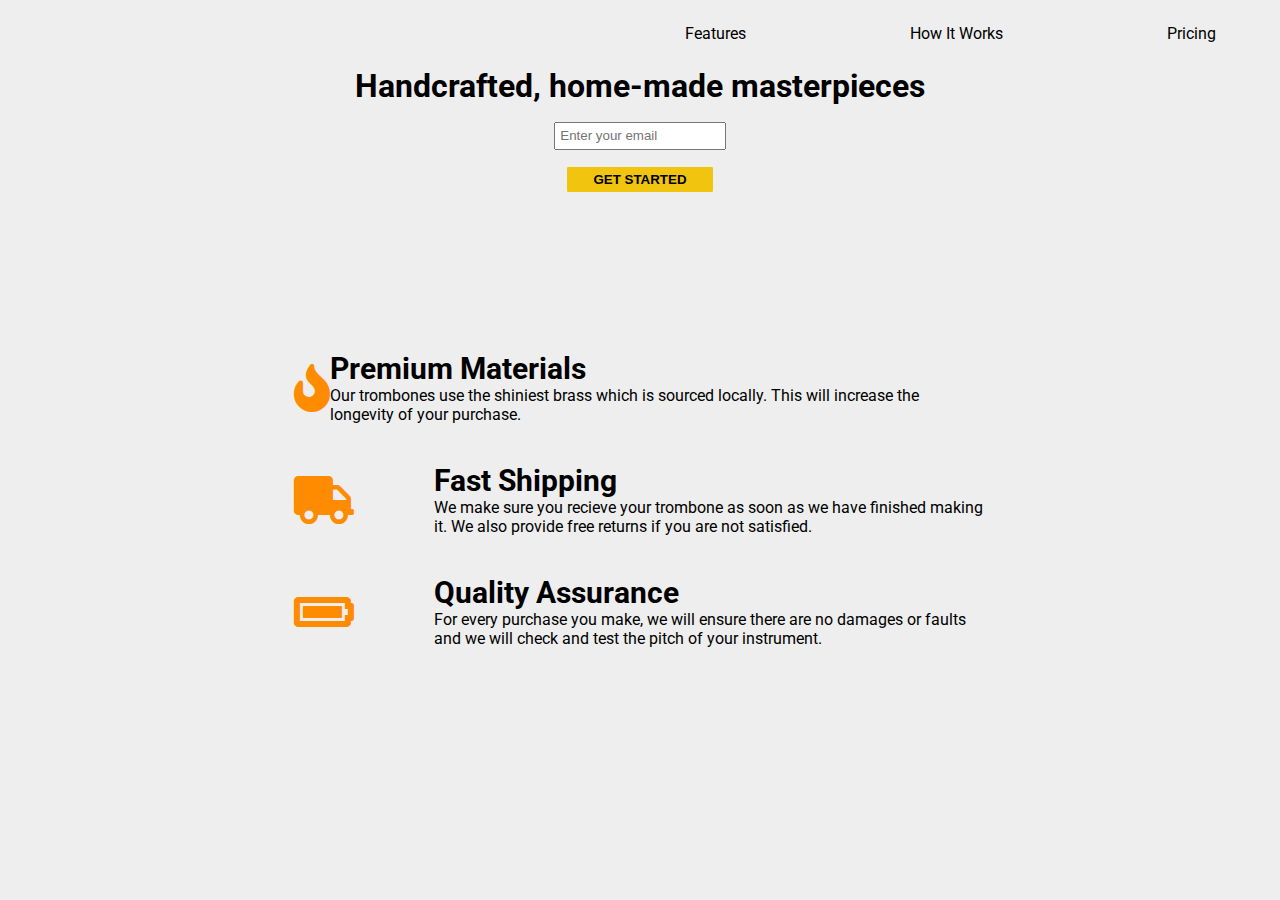
==== projects/product-landing-page/index.html @ 4a82d989 "restructured projects" ====
<!DOCTYPE html>
<html lang="en">
  <head>
    <meta charset="UTF-8" />
    <meta http-equiv="X-UA-Compatible" content="IE=edge" />
    <meta name="viewport" content="width=device-width, initial-scale=1.0" />
    <title>Product Landing Page</title>
    <link
      rel="stylesheet"
      href="https://use.fontawesome.com/releases/v5.8.1/css/all.css"
    />
    <link rel="stylesheet" href="styles.css" />
  </head>
  <body>
    <main id="container">
      <!-- Header -->
      <header id="header">
        <img
          src="https://cdn.freecodecamp.org/testable-projects-fcc/images/product-landing-page-logo.png"
          alt=""
          id="header-img"
        />
        <nav id="nav-bar">
          <a href="#features" class="nav-link">Features</a>
          <a href="#how-it-works" class="nav-link">How It Works</a>
          <a href="#pricing" class="nav-link">Pricing</a>
        </nav>
      </header>
      <!-- End of Header -->
      <!-- Hero -->
      <section id="hero">
        <form action="https://www.freecodecamp.com/email-submit" id="form">
          <h1>Handcrafted, home-made masterpieces</h1>
          <input
            type="email"
            name=""
            id="email"
            required
            placeholder="Enter your email"
          />
          <input type="submit" value="get started" id="submit" />
        </form>
      </section>
      <!-- End of Hero -->
      <section id="features">
        <ul class="feature-list">
          <li class="feature-container">
            <i class="fa fa-3x fa-fire"></i>
            <div>
              <h2>premium materials</h2>
              Our trombones use the shiniest brass which is sourced locally.
              This will increase the longevity of your purchase.
            </div>
          </li>

          <li class="feature-container">
            <i class="fa fa-3x fa-truck"></i>
            <div>
              <h2>fast shipping</h2>
              We make sure you recieve your trombone as soon as we have finished
              making it. We also provide free returns if you are not satisfied.
            </div>
          </li>

          <li class="feature-container">
            <i class="fa fa-3x fa-battery-full" aria-hidden="true"></i>
            <div>
              <h2>quality assurance</h2>
              For every purchase you make, we will ensure there are no damages
              or faults and we will check and test the pitch of your instrument.
            </div>
          </li>
        </ul>
      </section>
      <section id="how-it-works"></section>
      <section id="pricing"></section>
    </main>
  </body>
</html>
---- projects/product-landing-page/styles.css ----
@import url("https://fonts.googleapis.com/css2?family=Roboto:wght@400;700&display=swap");

* {
  box-sizing: border-box;
  margin: 0;
  padding: 0;
}

body {
  font-family: "Roboto", sans-serif;
  background-color: #eee;
}

#container {
  width: 90%;
  margin: auto;
}

#header {
  display: flex;
  justify-content: space-between;
  align-items: center;
  padding: 1.5em 0em;
}

#header-img {
  width: 20em;
}

.nav-link {
  text-decoration: none;
  color: #000;
  margin-right: 10em;
}

.nav-link:last-of-type {
  margin-right: 0;
}

#form {
  width: 50%;
  margin: auto;
  text-align: center;
}

#email {
  width: 30%;
  display: block;
  margin: 1.25em auto;
  padding: 0.35em;
}

#submit {
  background-color: #f1c40f;
  text-transform: uppercase;
  font-weight: 700;
  padding: 0.4em 2em;
  border: 0;
  border-radius: 0.1em;
}

#features {
  margin-top: 10em;
}

.feature-container {
  list-style: none;
  display: grid;
  grid-template-columns: auto auto;
  width: 60%;
  margin: 0 auto 2.5rem auto;
  column-gap: 5em;
  align-items: center;
}

.feature-container h2 {
  text-transform: capitalize;
  font-weight: 700;
  font-size: 1.85em;
}

.feature-list > .feature-container > i {
  color: darkorange;
}

.feature-container:first-of-type {
  column-gap: 0em;
}
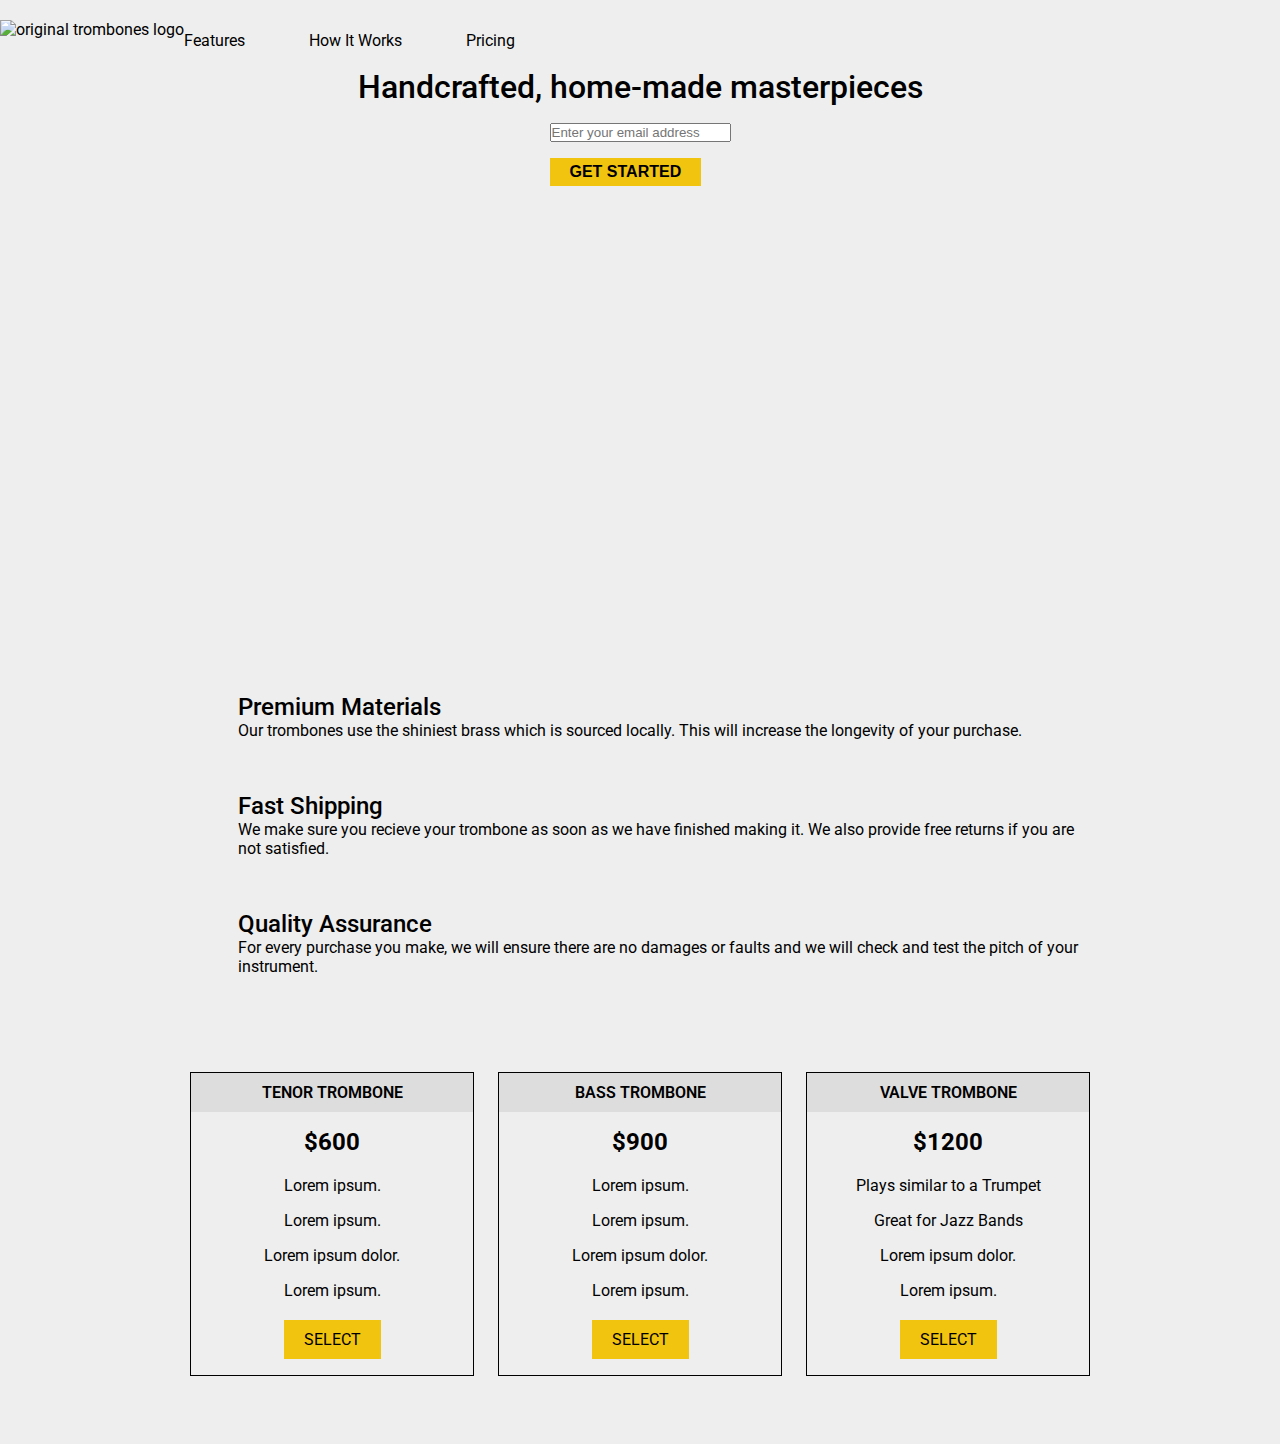
==== commit d23b3bb9: "restructured project" ====
--- a/projects/product-landing-page/index.html
+++ b/projects/product-landing-page/index.html
@@ -12,68 +12,155 @@
     <link rel="stylesheet" href="styles.css" />
   </head>
   <body>
-    <main id="container">
-      <!-- Header -->
-      <header id="header">
+    <main>
+      <header class="header" id="header">
         <img
+          id="header-img"
+          class="header-img"
           src="https://cdn.freecodecamp.org/testable-projects-fcc/images/product-landing-page-logo.png"
-          alt=""
-          id="header-img"
+          alt="original trombones logo"
         />
-        <nav id="nav-bar">
-          <a href="#features" class="nav-link">Features</a>
-          <a href="#how-it-works" class="nav-link">How It Works</a>
-          <a href="#pricing" class="nav-link">Pricing</a>
+        <nav id="nav-bar" class="nav-bar">
+          <li class="navbar-item">
+            <a href="#section-features" class="nav-link">Features</a>
+          </li>
+          <li class="navbar-item">
+            <a href="#section-how" class="nav-link">How It Works</a>
+          </li>
+          <li class="navbar-item">
+            <a href="#section-pricing" class="nav-link">Pricing</a>
+          </li>
         </nav>
       </header>
-      <!-- End of Header -->
-      <!-- Hero -->
-      <section id="hero">
-        <form action="https://www.freecodecamp.com/email-submit" id="form">
-          <h1>Handcrafted, home-made masterpieces</h1>
-          <input
-            type="email"
-            name=""
-            id="email"
-            required
-            placeholder="Enter your email"
-          />
-          <input type="submit" value="get started" id="submit" />
-        </form>
+      <section class="section section-hero">
+        <div class="hero-content">
+          <h1 class="heading u-margin-bottom-sm">
+            Handcrafted, home-made masterpieces
+          </h1>
+          <form action="https://www.freecodecamp.com/email-submit" id="form">
+            <input
+              type="email"
+              name="email"
+              id="email"
+              required
+              placeholder="Enter your email address"
+              class="form-input u-margin-bottom-sm"
+            />
+            <input
+              type="submit"
+              class="btn-submit"
+              id="submit"
+              value="Get Started"
+            />
+          </form>
+        </div>
       </section>
-      <!-- End of Hero -->
-      <section id="features">
-        <ul class="feature-list">
-          <li class="feature-container">
-            <i class="fa fa-3x fa-fire"></i>
-            <div>
-              <h2>premium materials</h2>
-              Our trombones use the shiniest brass which is sourced locally.
-              This will increase the longevity of your purchase.
+      <section class="section section-how" id="section-how">
+        <div class="u-container">
+          <iframe
+            width="560"
+            height="315"
+            src="https://www.youtube.com/embed/y8Yv4pnO7qc?si=YJSUxxcmJWvIsNf_"
+            title="YouTube video player"
+            frameborder="0"
+            allow="accelerometer; autoplay; clipboard-write; encrypted-media; gyroscope; picture-in-picture; web-share"
+            allowfullscreen
+            id="video"
+            class="video"
+          ></iframe>
+        </div>
+      </section>
+      <section class="section section-features" id="section-features">
+        <div class="u-container">
+          <div class="feature-container">
+            <div class="feature">
+              <span class="feature__icon">
+                <ion-icon name="flame"></ion-icon>
+              </span>
+              <div>
+                <p class="feature__title">Premium Materials</p>
+                <p class="feature__desc">
+                  Our trombones use the shiniest brass which is sourced locally.
+                  This will increase the longevity of your purchase.
+                </p>
+              </div>
             </div>
-          </li>
-
-          <li class="feature-container">
-            <i class="fa fa-3x fa-truck"></i>
-            <div>
-              <h2>fast shipping</h2>
-              We make sure you recieve your trombone as soon as we have finished
-              making it. We also provide free returns if you are not satisfied.
+            <div class="feature">
+              <span class="feature__icon">
+                <ion-icon name="airplane"></ion-icon>
+              </span>
+              <div>
+                <p class="feature__title">Fast Shipping</p>
+                <p class="feature__desc">
+                  We make sure you recieve your trombone as soon as we have
+                  finished making it. We also provide free returns if you are
+                  not satisfied.
+                </p>
+              </div>
             </div>
-          </li>
-
-          <li class="feature-container">
-            <i class="fa fa-3x fa-battery-full" aria-hidden="true"></i>
-            <div>
-              <h2>quality assurance</h2>
-              For every purchase you make, we will ensure there are no damages
-              or faults and we will check and test the pitch of your instrument.
+            <div class="feature">
+              <span class="feature__icon">
+                <ion-icon name="battery-full"></ion-icon>
+              </span>
+              <div>
+                <p class="feature__title">Quality Assurance</p>
+                <p class="feature__desc">
+                  For every purchase you make, we will ensure there are no
+                  damages or faults and we will check and test the pitch of your
+                  instrument.
+                </p>
+              </div>
             </div>
-          </li>
-        </ul>
+          </div>
+        </div>
       </section>
-      <section id="how-it-works"></section>
-      <section id="pricing"></section>
+      <section class="section section-pricing" id="section-pricing">
+        <div class="u-container">
+          <div class="grid grid-3-cols">
+            <div class="card">
+              <p class="card__title">Tenor Trombone</p>
+              <span class="card__price">$600</span>
+              <ul class="card__features">
+                <li class="card__item">Lorem ipsum.</li>
+                <li class="card__item">Lorem ipsum.</li>
+                <li class="card__item">Lorem ipsum dolor.</li>
+                <li class="card__item">Lorem ipsum.</li>
+              </ul>
+              <a href="#" class="card__cta">Select</a>
+            </div>
+            <div class="card">
+              <p class="card__title">Bass Trombone</p>
+              <span class="card__price">$900</span>
+              <ul class="card__features">
+                <li class="card__item">Lorem ipsum.</li>
+                <li class="card__item">Lorem ipsum.</li>
+                <li class="card__item">Lorem ipsum dolor.</li>
+                <li class="card__item">Lorem ipsum.</li>
+              </ul>
+              <a href="#" class="card__cta">Select</a>
+            </div>
+            <div class="card">
+              <p class="card__title">Valve Trombone</p>
+              <span class="card__price">$1200</span>
+              <ul class="card__features">
+                <li class="card__item">Plays similar to a Trumpet</li>
+                <li class="card__item">Great for Jazz Bands</li>
+                <li class="card__item">Lorem ipsum dolor.</li>
+                <li class="card__item">Lorem ipsum.</li>
+              </ul>
+              <a href="#" class="card__cta">Select</a>
+            </div>
+          </div>
+        </div>
+      </section>
     </main>
+    <script
+      type="module"
+      src="https://unpkg.com/ionicons@7.1.0/dist/ionicons/ionicons.esm.js"
+    ></script>
+    <script
+      nomodule
+      src="https://unpkg.com/ionicons@7.1.0/dist/ionicons/ionicons.js"
+    ></script>
   </body>
 </html>
--- a/projects/product-landing-page/styles.css
+++ b/projects/product-landing-page/styles.css
@@ -1,88 +1,225 @@
-@import url("https://fonts.googleapis.com/css2?family=Roboto:wght@400;700&display=swap");
-
-* {
-  box-sizing: border-box;
+@import url("https://fonts.googleapis.com/css2?family=Roboto:wght@400;500;700&display=swap");
+
+:root {
+  --clr-black: #000;
+  --clr-yellow: #f1c40f;
+  --clr-orange: #ffa500;
+  --clr-dark-orange: #ff8c00;
+  --clr-gray: #ddd;
+  --clr-light-gray: #eee;
+}
+
+*,
+*::before,
+*::after {
+  box-sizing: inherit;
   margin: 0;
   padding: 0;
 }
 
+html {
+  font-size: 62.5%;
+}
+
 body {
   font-family: "Roboto", sans-serif;
-  background-color: #eee;
-}
-
-#container {
-  width: 90%;
-  margin: auto;
-}
-
-#header {
-  display: flex;
+  font-size: 1.6rem;
+  background-color: var(--clr-light-gray);
+  padding: 2rem 0;
+}
+
+/* ============================= */
+/* UTILITIES */
+/* ============================= */
+
+.u-margin-bottom-xs {
+  margin-bottom: 1.2rem;
+}
+
+.u-margin-bottom-sm {
+  margin-bottom: 1.6rem;
+}
+
+.u-container {
+  max-width: 90rem;
+  margin: 0 auto;
+}
+
+/* ============================= */
+/* LAYOUT */
+/* ============================= */
+
+.grid {
+  display: grid;
+}
+
+.grid-3-cols {
+  grid-template-columns: repeat(3, 1fr);
+  gap: 2.4rem;
+}
+
+/* ============================= */
+/* GENERAL */
+/* ============================= */
+
+.section {
+  padding: 4.8rem 0;
+}
+
+/* ============================= */
+/* HEADER */
+/* ============================= */
+
+.header {
+  display: flex;
+  align-items: center;
   justify-content: space-between;
+  max-width: 95%;
+  margin: 0 auto;
+  position: fixed;
+  background-color: var(--clr-light-gray);
+}
+
+.header-img {
+  height: 4rem;
+}
+
+.nav-bar {
+  display: flex;
+  gap: 6.4rem;
+  list-style: none;
+}
+
+.nav-link:link,
+.nav-link:visited {
+  text-decoration: none;
+  color: var(--clr-black);
+  transition: color 0.3s ease;
+}
+
+.nav-link:hover,
+.nav-link:active {
+  color: var(--clr-yellow);
+}
+
+/* ============================= */
+/* SECTION - HERO */
+/* ============================= */
+
+.hero-content {
+  display: flex;
+  flex-direction: column;
+  justify-content: center;
   align-items: center;
-  padding: 1.5em 0em;
-}
-
-#header-img {
-  width: 20em;
-}
-
-.nav-link {
+}
+
+.heading {
+  font-weight: 500;
+}
+
+.btn-submit {
+  display: block;
+  font-weight: 700;
+  font-size: inherit;
+  text-transform: uppercase;
+  background-color: var(--clr-yellow);
+  border: none;
+  padding: 0.5rem 2rem;
+  cursor: pointer;
+  transition: background-color 0.3s ease;
+}
+
+.btn-submit:hover {
+  background-color: var(--clr-orange);
+}
+
+/* ============================= */
+/* SECTION - HOW */
+/* ============================= */
+
+.video {
+  display: block;
+  margin: 0 auto;
+}
+
+/* ============================= */
+/* SECTION - FEATURES */
+/* ============================= */
+
+.feature-container {
+  display: flex;
+  flex-direction: column;
+  gap: 5.2rem;
+}
+
+.feature {
+  display: flex;
+  align-items: center;
+  gap: 4.8rem;
+}
+
+.feature__icon {
+  color: var(--clr-dark-orange);
+  display: block;
+  font-size: 4.8rem;
+}
+
+.feature__title {
+  font-size: 2.4rem;
+  font-weight: 500;
+}
+
+/* ============================= */
+/* SECTION - PRICING */
+/* ============================= */
+
+.card {
+  border: 1px solid var(--clr-black);
+  text-align: center;
+  padding-bottom: 1.6rem;
+}
+
+.card__title {
+  text-transform: uppercase;
+  font-weight: 600;
+  padding-block: 1rem;
+  background-color: var(--clr-gray);
+  margin-bottom: 1.6rem;
+}
+
+.card__price {
+  display: block;
+  font-size: 2.4rem;
+  font-weight: 700;
+  margin-bottom: 2rem;
+}
+
+.card__features {
+  list-style: none;
+  display: flex;
+  flex-direction: column;
+  gap: 1.6rem;
+  margin-bottom: 2rem;
+}
+
+.card__cta:link,
+.card__cta:visited {
+  display: inline-block;
   text-decoration: none;
-  color: #000;
-  margin-right: 10em;
-}
-
-.nav-link:last-of-type {
-  margin-right: 0;
-}
-
-#form {
-  width: 50%;
-  margin: auto;
-  text-align: center;
-}
-
-#email {
-  width: 30%;
-  display: block;
-  margin: 1.25em auto;
-  padding: 0.35em;
-}
-
-#submit {
-  background-color: #f1c40f;
   text-transform: uppercase;
-  font-weight: 700;
-  padding: 0.4em 2em;
-  border: 0;
-  border-radius: 0.1em;
-}
-
-#features {
-  margin-top: 10em;
-}
-
-.feature-container {
-  list-style: none;
-  display: grid;
-  grid-template-columns: auto auto;
-  width: 60%;
-  margin: 0 auto 2.5rem auto;
-  column-gap: 5em;
-  align-items: center;
-}
-
-.feature-container h2 {
-  text-transform: capitalize;
-  font-weight: 700;
-  font-size: 1.85em;
-}
-
-.feature-list > .feature-container > i {
-  color: darkorange;
-}
-
-.feature-container:first-of-type {
-  column-gap: 0em;
-}
+  color: var(--clr-black);
+  background-color: var(--clr-yellow);
+  padding: 1rem 2rem;
+  transition: background-color 0.3s ease;
+}
+
+.card__cta:hover,
+.card__cta:active {
+  background-color: var(--clr-orange);
+}
+
+@media screen and (max-width: 56.25em) {
+  html {
+    font-size: 56.25%;
+  }
+}
